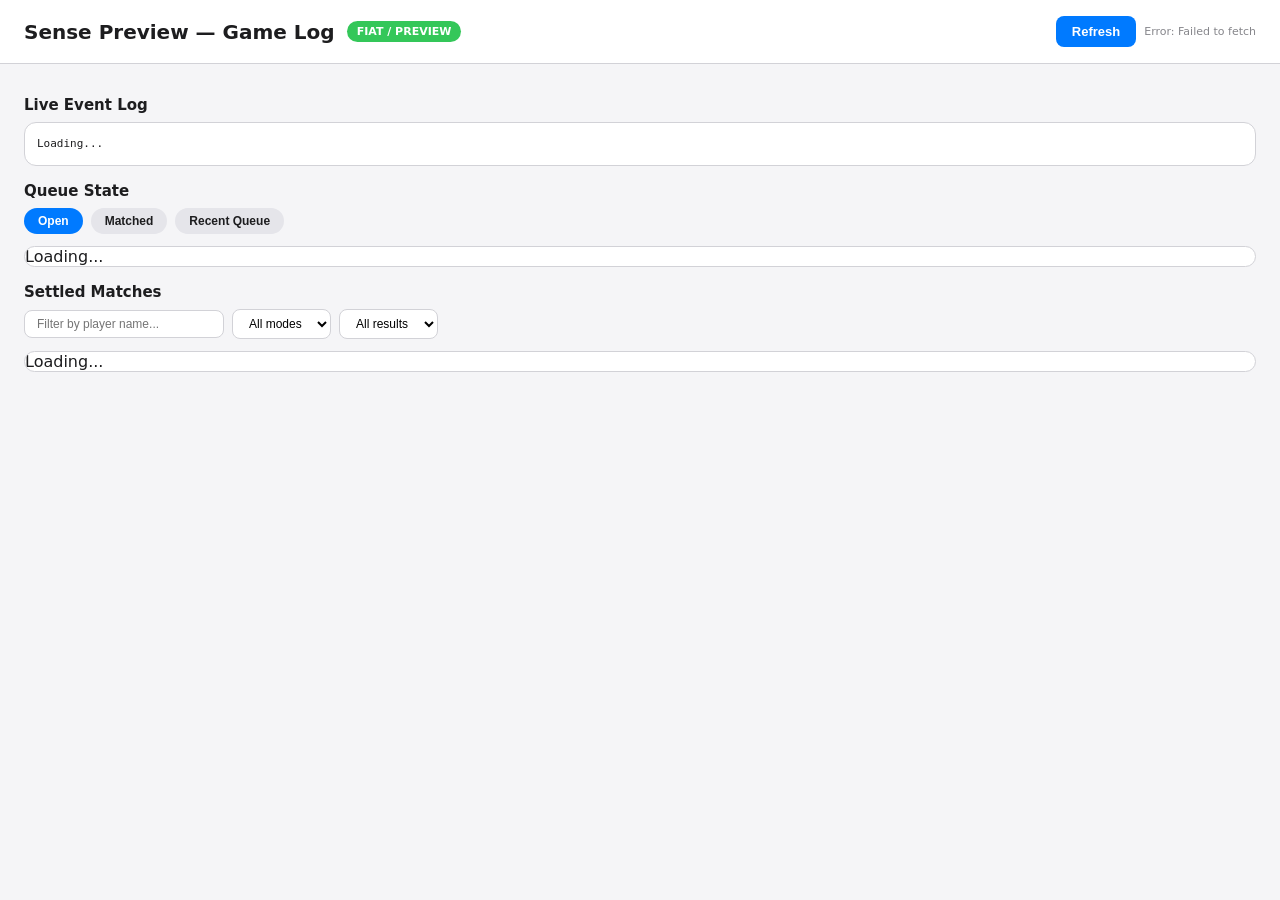
==== gamelog.html @ 236d3b1f "Add preview game log dashboard" ====
<!DOCTYPE html>
<html lang="en">
<head>
<meta charset="UTF-8">
<meta name="viewport" content="width=device-width, initial-scale=1.0">
<title>Sense Preview — Game Log</title>
<style>
* { margin: 0; padding: 0; box-sizing: border-box; }
body { font-family: -apple-system, BlinkMacSystemFont, 'Segoe UI', system-ui, sans-serif; background: #f5f5f7; color: #1d1d1f; }
.header { background: #fff; border-bottom: 1px solid #d2d2d7; padding: 16px 24px; display: flex; align-items: center; justify-content: space-between; position: sticky; top: 0; z-index: 100; }
.header h1 { font-size: 20px; font-weight: 600; }
.header .mode-badge { background: #34c759; color: #fff; font-size: 11px; font-weight: 700; padding: 4px 10px; border-radius: 12px; }
.header .refresh-btn { background: #007aff; color: #fff; border: none; padding: 8px 16px; border-radius: 8px; font-size: 13px; font-weight: 600; cursor: pointer; }
.header .refresh-btn:hover { background: #0056cc; }
.auto-label { font-size: 11px; color: #86868b; margin-left: 8px; }

.grid { display: grid; grid-template-columns: repeat(auto-fit, minmax(200px, 1fr)); gap: 12px; padding: 16px 24px; }
.stat-card { background: #fff; border-radius: 12px; padding: 16px; border: 1px solid #d2d2d7; }
.stat-card .label { font-size: 11px; font-weight: 600; color: #86868b; text-transform: uppercase; letter-spacing: 0.5px; }
.stat-card .value { font-size: 28px; font-weight: 700; margin-top: 4px; }
.stat-card .sub { font-size: 12px; color: #86868b; margin-top: 2px; }
.green { color: #34c759; }
.red { color: #ff3b30; }
.blue { color: #007aff; }
.orange { color: #ff9500; }

.section { padding: 0 24px 16px; }
.section h2 { font-size: 15px; font-weight: 600; margin-bottom: 8px; color: #1d1d1f; }
.section .tabs { display: flex; gap: 8px; margin-bottom: 12px; }
.section .tabs button { background: #e5e5ea; border: none; padding: 6px 14px; border-radius: 16px; font-size: 12px; font-weight: 600; cursor: pointer; color: #1d1d1f; }
.section .tabs button.active { background: #007aff; color: #fff; }

.table-wrap { background: #fff; border-radius: 12px; border: 1px solid #d2d2d7; overflow: hidden; max-height: 500px; overflow-y: auto; }
table { width: 100%; border-collapse: collapse; font-size: 12px; }
th { background: #f5f5f7; font-weight: 600; text-align: left; padding: 8px 12px; position: sticky; top: 0; color: #86868b; text-transform: uppercase; font-size: 10px; letter-spacing: 0.5px; border-bottom: 1px solid #d2d2d7; }
td { padding: 8px 12px; border-bottom: 1px solid #f0f0f0; }
tr:hover { background: #f5f5f7; }
.badge { display: inline-block; padding: 2px 8px; border-radius: 10px; font-size: 10px; font-weight: 700; }
.badge-win { background: #d1fae5; color: #059669; }
.badge-loss { background: #fee2e2; color: #dc2626; }
.badge-draw { background: #fef3c7; color: #d97706; }
.badge-open { background: #dbeafe; color: #2563eb; }
.badge-matched { background: #e0e7ff; color: #4f46e5; }
.badge-settled { background: #d1fae5; color: #059669; }
.badge-expired { background: #f3f4f6; color: #6b7280; }
.badge-settling { background: #fef3c7; color: #d97706; }
.mono { font-family: 'SF Mono', Monaco, monospace; font-size: 11px; }
.time-ago { color: #86868b; font-size: 11px; }

.events-log { background: #fff; border-radius: 12px; border: 1px solid #d2d2d7; padding: 12px; max-height: 400px; overflow-y: auto; font-family: 'SF Mono', Monaco, monospace; font-size: 11px; line-height: 1.6; }
.event-line { display: flex; gap: 8px; }
.event-time { color: #86868b; flex-shrink: 0; }
.event-msg { color: #1d1d1f; }
.event-msg.create { color: #007aff; }
.event-msg.join { color: #34c759; }
.event-msg.settle { color: #8b5cf6; }
.event-msg.expire { color: #ff9500; }
.event-msg.error { color: #ff3b30; }
.event-msg.queue { color: #86868b; }

.filter-row { display: flex; gap: 8px; align-items: center; margin-bottom: 12px; flex-wrap: wrap; }
.filter-row input { padding: 6px 12px; border: 1px solid #d2d2d7; border-radius: 8px; font-size: 12px; width: 200px; }
.filter-row select { padding: 6px 12px; border: 1px solid #d2d2d7; border-radius: 8px; font-size: 12px; background: #fff; }
</style>
</head>
<body>
<div class="header">
  <div style="display:flex;align-items:center;gap:12px">
    <h1>Sense Preview — Game Log</h1>
    <span class="mode-badge">FIAT / PREVIEW</span>
  </div>
  <div style="display:flex;align-items:center">
    <button class="refresh-btn" onclick="loadAll()">Refresh</button>
    <span class="auto-label" id="autoLabel">Auto-refresh: 10s</span>
  </div>
</div>

<div class="grid" id="statsGrid"></div>

<div class="section">
  <h2>Live Event Log</h2>
  <div class="events-log" id="eventsLog">Loading...</div>
</div>

<div class="section">
  <h2>Queue State</h2>
  <div class="tabs">
    <button class="active" onclick="showQueueTab('open',this)">Open</button>
    <button onclick="showQueueTab('matched',this)">Matched</button>
    <button onclick="showQueueTab('recent',this)">Recent Queue</button>
  </div>
  <div class="table-wrap" id="queueTable">Loading...</div>
</div>

<div class="section">
  <h2>Settled Matches</h2>
  <div class="filter-row">
    <input type="text" id="matchFilter" placeholder="Filter by player name..." oninput="renderMatches()">
    <select id="modeFilter" onchange="renderMatches()">
      <option value="">All modes</option>
      <option value="free">Free</option>
      <option value="paid">Paid</option>
    </select>
    <select id="resultFilter" onchange="renderMatches()">
      <option value="">All results</option>
      <option value="win">Wins</option>
      <option value="loss">Losses</option>
      <option value="draw">Draws</option>
    </select>
  </div>
  <div class="table-wrap" id="matchesTable">Loading...</div>
</div>

<script>
const PREVIEW_API = 'https://web-production-c6ec6.up.railway.app';
let dashData = null;
let queueData = null;
let currentQueueTab = 'open';

function timeAgo(ts) {
  if (!ts) return '';
  const d = Date.now() - new Date(ts).getTime();
  const s = Math.floor(d / 1000);
  if (s < 60) return s + 's ago';
  const m = Math.floor(s / 60);
  if (m < 60) return m + 'm ago';
  const h = Math.floor(m / 60);
  if (h < 24) return h + 'h ago';
  return Math.floor(h / 24) + 'd ago';
}

function statusBadge(status) {
  const cls = { open: 'badge-open', matched: 'badge-matched', settled: 'badge-settled', expired: 'badge-expired', settling: 'badge-settling' }[status] || '';
  return `<span class="badge ${cls}">${status.toUpperCase()}</span>`;
}

function resultBadge(result) {
  const cls = { win: 'badge-win', loss: 'badge-loss', draw: 'badge-draw' }[result] || '';
  return `<span class="badge ${cls}">${result.toUpperCase()}</span>`;
}

async function loadAll() {
  try {
    const [dashResp, queueResp] = await Promise.all([
      fetch(PREVIEW_API + '/api/dashboard'),
      fetch(PREVIEW_API + '/api/debug/queue'),
    ]);
    dashData = await dashResp.json();
    queueData = await queueResp.json();
    renderStats();
    renderEvents();
    renderQueue();
    renderMatches();
    document.getElementById('autoLabel').textContent = 'Updated: ' + new Date().toLocaleTimeString();
  } catch (e) {
    console.error('Load failed:', e);
    document.getElementById('autoLabel').textContent = 'Error: ' + e.message;
  }
}

function renderStats() {
  const t = dashData.totals;
  const q = dashData.queue;
  const s = dashData.server;
  const r = dashData.resultDistribution;
  
  const winRate = t.totalGames > 0 ? ((r.wins / t.totalGames) * 100).toFixed(1) : '0';
  const drawRate = t.totalGames > 0 ? ((r.draws / t.totalGames) * 100).toFixed(1) : '0';
  
  document.getElementById('statsGrid').innerHTML = `
    <div class="stat-card">
      <div class="label">Total Games</div>
      <div class="value">${t.totalGames}</div>
      <div class="sub">${t.gamesToday} today · ${t.gamesLastHour} last hour</div>
    </div>
    <div class="stat-card">
      <div class="label">Queue</div>
      <div class="value ${q.openWaiting > 0 ? 'blue' : ''}">${q.openWaiting} open</div>
      <div class="sub">${q.activeMatched} matched · ${q.settling} settling</div>
    </div>
    <div class="stat-card">
      <div class="label">Players</div>
      <div class="value">${t.uniquePlayers}</div>
      <div class="sub">${s.wsConnections} connected now</div>
    </div>
    <div class="stat-card">
      <div class="label">Results</div>
      <div class="value green">${r.wins}W</div>
      <div class="sub">${r.draws}D · ${r.losses}L · ${winRate}% win rate</div>
    </div>
    <div class="stat-card">
      <div class="label">Total Wagered</div>
      <div class="value">$${(t.totalWageredCents / 100).toFixed(2)}</div>
      <div class="sub">${t.paidGames} paid · ${t.freeGames} free</div>
    </div>
    <div class="stat-card">
      <div class="label">Server</div>
      <div class="value">${Math.floor(s.uptime / 60)}m</div>
      <div class="sub">${s.memoryMB}MB RAM · ${s.settleErrors.length} errors</div>
    </div>
  `;
}

function renderEvents() {
  const events = dashData.server.recentEvents || [];
  const el = document.getElementById('eventsLog');
  if (!events.length) { el.innerHTML = '<div style="color:#86868b">No events yet</div>'; return; }
  
  el.innerHTML = events.slice().reverse().map(e => {
    const msg = e.msg || '';
    let cls = 'queue';
    if (msg.startsWith('CREATED')) cls = 'create';
    else if (msg.startsWith('JOINED')) cls = 'join';
    else if (msg.startsWith('SETTLED') || msg.startsWith('SETTLE')) cls = 'settle';
    else if (msg.startsWith('EXPIRED') || msg.startsWith('STALE')) cls = 'expire';
    else if (msg.startsWith('ERROR') || msg.startsWith('CHAIN_FAIL')) cls = 'error';
    
    const time = e.t ? e.t.substring(11, 19) : '';
    return `<div class="event-line"><span class="event-time">${time}</span><span class="event-msg ${cls}">${msg}</span></div>`;
  }).join('');
}

function showQueueTab(tab, btn) {
  currentQueueTab = tab;
  document.querySelectorAll('.tabs button').forEach(b => b.classList.remove('active'));
  btn.classList.add('active');
  renderQueue();
}

function renderQueue() {
  const el = document.getElementById('queueTable');
  
  if (currentQueueTab === 'open') {
    const open = (queueData?.open || []);
    if (!open.length) { el.innerHTML = '<div style="padding:20px;text-align:center;color:#86868b">No open games</div>'; return; }
    el.innerHTML = `<table>
      <tr><th>Match ID</th><th>Tier</th><th>Player A</th><th>Created</th></tr>
      ${open.map(g => `<tr>
        <td class="mono">${g.match_id}</td>
        <td>${g.tier}</td>
        <td>${g.player_a}</td>
        <td class="time-ago">${timeAgo(g.created_at)}</td>
      </tr>`).join('')}
    </table>`;
  } else if (currentQueueTab === 'matched') {
    const matched = (dashData.recentQueue || []).filter(q => q.status === 'matched');
    if (!matched.length) { el.innerHTML = '<div style="padding:20px;text-align:center;color:#86868b">No matched games</div>'; return; }
    el.innerHTML = `<table>
      <tr><th>Match ID</th><th>Tier</th><th>Player A</th><th>Player B</th><th>A Ans</th><th>B Ans</th><th>Matched</th></tr>
      ${matched.map(g => `<tr>
        <td class="mono">${g.match_id}</td>
        <td>${g.tier}</td>
        <td>${g.player_a}</td>
        <td>${g.player_b || '—'}</td>
        <td>${g.answer_a !== null ? g.answer_a : '—'}</td>
        <td>${g.answer_b !== null ? g.answer_b : '—'}</td>
        <td class="time-ago">${timeAgo(g.matched_at)}</td>
      </tr>`).join('')}
    </table>`;
  } else {
    const recent = (dashData.recentQueue || []).slice(0, 50);
    el.innerHTML = `<table>
      <tr><th>Match ID</th><th>Status</th><th>Tier</th><th>Player A</th><th>Player B</th><th>A Time</th><th>B Time</th><th>Created</th></tr>
      ${recent.map(g => `<tr>
        <td class="mono">${g.match_id}</td>
        <td>${statusBadge(g.status)}</td>
        <td>${g.tier}</td>
        <td>${g.player_a}</td>
        <td>${g.player_b || '—'}</td>
        <td>${g.time_a !== null ? g.time_a + 'ms' : '—'}</td>
        <td>${g.time_b !== null ? g.time_b + 'ms' : '—'}</td>
        <td class="time-ago">${timeAgo(g.created_at)}</td>
      </tr>`).join('')}
    </table>`;
  }
}

function renderMatches() {
  const el = document.getElementById('matchesTable');
  let matches = dashData?.recentMatches || [];
  
  const nameFilter = document.getElementById('matchFilter').value.toLowerCase();
  const modeFilter = document.getElementById('modeFilter').value;
  const resultFilter = document.getElementById('resultFilter').value;
  
  if (nameFilter) matches = matches.filter(m => m.player_a.toLowerCase().includes(nameFilter) || m.player_b.toLowerCase().includes(nameFilter));
  if (modeFilter) matches = matches.filter(m => m.mode === modeFilter);
  if (resultFilter) matches = matches.filter(m => m.result_a === resultFilter || m.result_b === resultFilter);
  
  if (!matches.length) { el.innerHTML = '<div style="padding:20px;text-align:center;color:#86868b">No matches found</div>'; return; }
  
  el.innerHTML = `<table>
    <tr><th>Match</th><th>Mode</th><th>Player A</th><th>Result</th><th>Player B</th><th>Result</th><th>A Time</th><th>B Time</th><th>Wager</th><th>Settled</th></tr>
    ${matches.slice(0, 100).map(m => `<tr>
      <td class="mono">${m.match_id}</td>
      <td>${m.mode}</td>
      <td>${m.player_a}</td>
      <td>${resultBadge(m.result_a)}</td>
      <td>${m.player_b}</td>
      <td>${resultBadge(m.result_b)}</td>
      <td class="mono">${m.time_a !== null ? m.time_a + 'ms' : '—'}</td>
      <td class="mono">${m.time_b !== null ? m.time_b + 'ms' : '—'}</td>
      <td>$${(m.wager_cents / 100).toFixed(2)}</td>
      <td class="time-ago">${timeAgo(m.settled_at)}</td>
    </tr>`).join('')}
  </table>`;
}

// Auto-refresh every 10s
loadAll();
setInterval(loadAll, 10000);
</script>
</body>
</html>
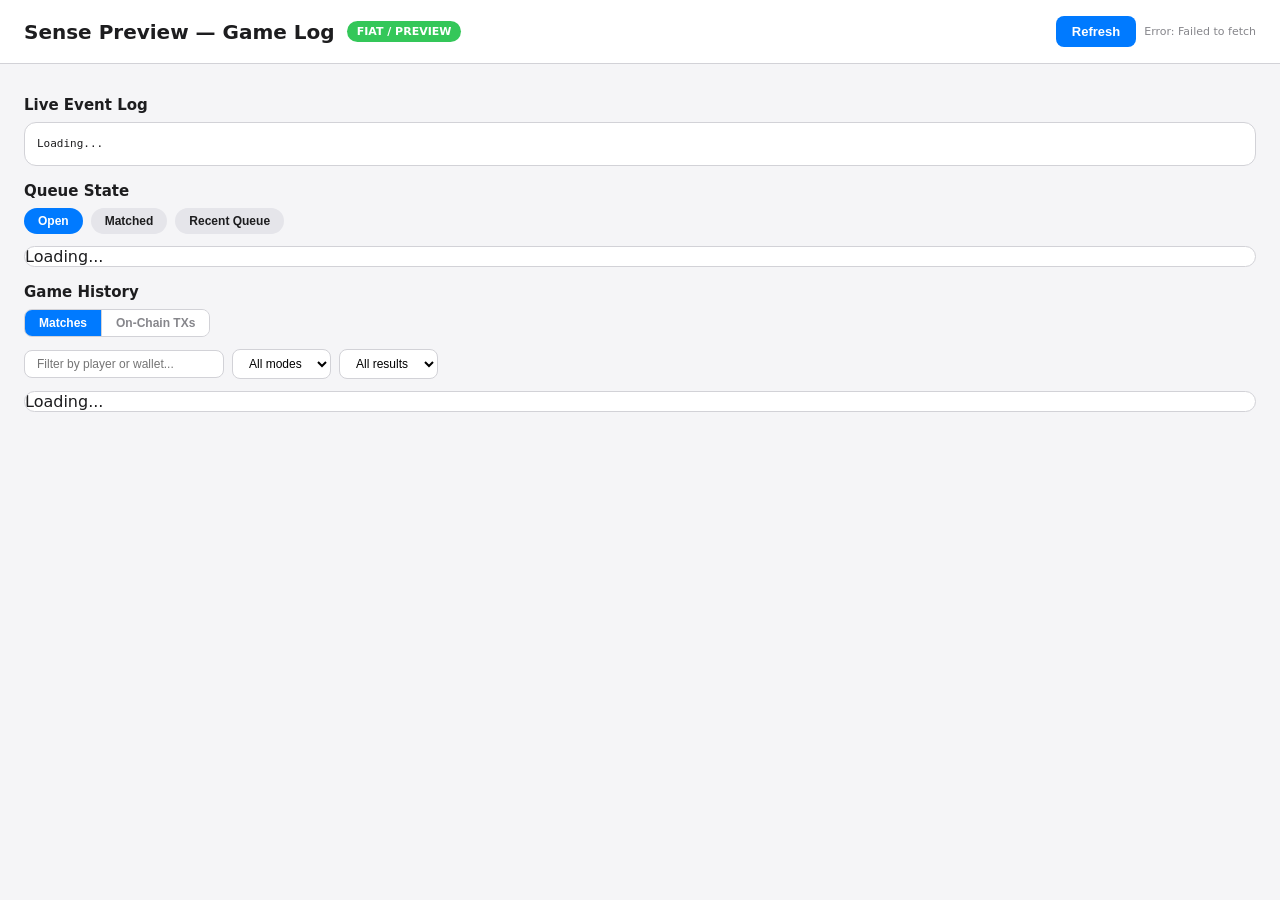
==== commit 259732ea: "Upgrade gamelog: add funds locked, TX links, wallets, on-chain view" ====
--- a/gamelog.html
+++ b/gamelog.html
@@ -3,18 +3,25 @@
 <head>
 <meta charset="UTF-8">
 <meta name="viewport" content="width=device-width, initial-scale=1.0">
-<title>Sense Preview — Game Log</title>
+<title>Sense Game Log</title>
 <style>
 * { margin: 0; padding: 0; box-sizing: border-box; }
 body { font-family: -apple-system, BlinkMacSystemFont, 'Segoe UI', system-ui, sans-serif; background: #f5f5f7; color: #1d1d1f; }
 .header { background: #fff; border-bottom: 1px solid #d2d2d7; padding: 16px 24px; display: flex; align-items: center; justify-content: space-between; position: sticky; top: 0; z-index: 100; }
 .header h1 { font-size: 20px; font-weight: 600; }
-.header .mode-badge { background: #34c759; color: #fff; font-size: 11px; font-weight: 700; padding: 4px 10px; border-radius: 12px; }
+.header .mode-badge { font-size: 11px; font-weight: 700; padding: 4px 10px; border-radius: 12px; color: #fff; }
+.badge-devnet { background: #8b5cf6; }
+.badge-preview { background: #34c759; }
 .header .refresh-btn { background: #007aff; color: #fff; border: none; padding: 8px 16px; border-radius: 8px; font-size: 13px; font-weight: 600; cursor: pointer; }
 .header .refresh-btn:hover { background: #0056cc; }
 .auto-label { font-size: 11px; color: #86868b; margin-left: 8px; }
 
-.grid { display: grid; grid-template-columns: repeat(auto-fit, minmax(200px, 1fr)); gap: 12px; padding: 16px 24px; }
+.alert-box { background: #fff2f0; border: 1px solid #ff3b30; border-radius: 12px; padding: 14px 18px; margin: 16px 24px 0; }
+.alert-box h3 { color: #ff3b30; font-size: 14px; font-weight: 600; margin-bottom: 4px; }
+.alert-box p { font-size: 12px; color: #86868b; line-height: 1.5; }
+.alert-box code { background: #f5f5f7; padding: 1px 5px; border-radius: 3px; font-size: 11px; color: #007aff; }
+
+.grid { display: grid; grid-template-columns: repeat(auto-fit, minmax(160px, 1fr)); gap: 12px; padding: 16px 24px; }
 .stat-card { background: #fff; border-radius: 12px; padding: 16px; border: 1px solid #d2d2d7; }
 .stat-card .label { font-size: 11px; font-weight: 600; color: #86868b; text-transform: uppercase; letter-spacing: 0.5px; }
 .stat-card .value { font-size: 28px; font-weight: 700; margin-top: 4px; }
@@ -23,6 +30,7 @@
 .red { color: #ff3b30; }
 .blue { color: #007aff; }
 .orange { color: #ff9500; }
+.purple { color: #8b5cf6; }
 
 .section { padding: 0 24px 16px; }
 .section h2 { font-size: 15px; font-weight: 600; margin-bottom: 8px; color: #1d1d1f; }
@@ -30,10 +38,10 @@
 .section .tabs button { background: #e5e5ea; border: none; padding: 6px 14px; border-radius: 16px; font-size: 12px; font-weight: 600; cursor: pointer; color: #1d1d1f; }
 .section .tabs button.active { background: #007aff; color: #fff; }
 
-.table-wrap { background: #fff; border-radius: 12px; border: 1px solid #d2d2d7; overflow: hidden; max-height: 500px; overflow-y: auto; }
+.table-wrap { background: #fff; border-radius: 12px; border: 1px solid #d2d2d7; overflow: hidden; max-height: 600px; overflow-y: auto; }
 table { width: 100%; border-collapse: collapse; font-size: 12px; }
-th { background: #f5f5f7; font-weight: 600; text-align: left; padding: 8px 12px; position: sticky; top: 0; color: #86868b; text-transform: uppercase; font-size: 10px; letter-spacing: 0.5px; border-bottom: 1px solid #d2d2d7; }
-td { padding: 8px 12px; border-bottom: 1px solid #f0f0f0; }
+th { background: #f5f5f7; font-weight: 600; text-align: left; padding: 8px 10px; position: sticky; top: 0; color: #86868b; text-transform: uppercase; font-size: 10px; letter-spacing: 0.5px; border-bottom: 1px solid #d2d2d7; }
+td { padding: 8px 10px; border-bottom: 1px solid #f0f0f0; }
 tr:hover { background: #f5f5f7; }
 .badge { display: inline-block; padding: 2px 8px; border-radius: 10px; font-size: 10px; font-weight: 700; }
 .badge-win { background: #d1fae5; color: #059669; }
@@ -44,10 +52,18 @@
 .badge-settled { background: #d1fae5; color: #059669; }
 .badge-expired { background: #f3f4f6; color: #6b7280; }
 .badge-settling { background: #fef3c7; color: #d97706; }
+.badge-locked { background: #fee2e2; color: #dc2626; }
+.badge-cancelled { background: #f3f4f6; color: #6b7280; }
+.badge-free { background: #f3f4f6; color: #6b7280; }
+.badge-paid { background: #dbeafe; color: #2563eb; }
 .mono { font-family: 'SF Mono', Monaco, monospace; font-size: 11px; }
 .time-ago { color: #86868b; font-size: 11px; }
-
-.events-log { background: #fff; border-radius: 12px; border: 1px solid #d2d2d7; padding: 12px; max-height: 400px; overflow-y: auto; font-family: 'SF Mono', Monaco, monospace; font-size: 11px; line-height: 1.6; }
+.wallet { font-family: 'SF Mono', Monaco, monospace; font-size: 10px; color: #86868b; }
+.tx-link { color: #007aff; text-decoration: none; font-size: 11px; font-weight: 600; }
+.tx-link:hover { text-decoration: underline; }
+.no-tx { color: #d2d2d7; font-size: 11px; }
+
+.events-log { background: #fff; border-radius: 12px; border: 1px solid #d2d2d7; padding: 12px; max-height: 300px; overflow-y: auto; font-family: 'SF Mono', Monaco, monospace; font-size: 11px; line-height: 1.6; }
 .event-line { display: flex; gap: 8px; }
 .event-time { color: #86868b; flex-shrink: 0; }
 .event-msg { color: #1d1d1f; }
@@ -61,13 +77,19 @@
 .filter-row { display: flex; gap: 8px; align-items: center; margin-bottom: 12px; flex-wrap: wrap; }
 .filter-row input { padding: 6px 12px; border: 1px solid #d2d2d7; border-radius: 8px; font-size: 12px; width: 200px; }
 .filter-row select { padding: 6px 12px; border: 1px solid #d2d2d7; border-radius: 8px; font-size: 12px; background: #fff; }
+
+.view-toggle { display: flex; gap: 0; margin-bottom: 12px; border: 1px solid #d2d2d7; border-radius: 8px; overflow: hidden; width: fit-content; }
+.view-toggle button { background: #fff; border: none; border-right: 1px solid #d2d2d7; padding: 6px 14px; font-size: 12px; font-weight: 600; cursor: pointer; color: #86868b; }
+.view-toggle button:last-child { border-right: none; }
+.view-toggle button.active { background: #007aff; color: #fff; }
 </style>
 </head>
 <body>
+
 <div class="header">
   <div style="display:flex;align-items:center;gap:12px">
-    <h1>Sense Preview — Game Log</h1>
-    <span class="mode-badge">FIAT / PREVIEW</span>
+    <h1 id="pageTitle">Sense Game Log</h1>
+    <span class="mode-badge" id="modeBadge"></span>
   </div>
   <div style="display:flex;align-items:center">
     <button class="refresh-btn" onclick="loadAll()">Refresh</button>
@@ -75,6 +97,7 @@
   </div>
 </div>
 
+<div id="alertArea"></div>
 <div class="grid" id="statsGrid"></div>
 
 <div class="section">
@@ -93,34 +116,77 @@
 </div>
 
 <div class="section">
-  <h2>Settled Matches</h2>
+  <h2>Game History</h2>
+  <div class="view-toggle" id="viewToggle">
+    <button class="active" onclick="setView('matches',this)">Matches</button>
+    <button onclick="setView('onchain',this)">On-Chain TXs</button>
+  </div>
   <div class="filter-row">
-    <input type="text" id="matchFilter" placeholder="Filter by player name..." oninput="renderMatches()">
-    <select id="modeFilter" onchange="renderMatches()">
+    <input type="text" id="matchFilter" placeholder="Filter by player or wallet..." oninput="renderCurrentView()">
+    <select id="modeFilter" onchange="renderCurrentView()">
       <option value="">All modes</option>
       <option value="free">Free</option>
       <option value="paid">Paid</option>
     </select>
-    <select id="resultFilter" onchange="renderMatches()">
+    <select id="resultFilter" onchange="renderCurrentView()">
       <option value="">All results</option>
       <option value="win">Wins</option>
       <option value="loss">Losses</option>
       <option value="draw">Draws</option>
     </select>
+    <select id="statusFilter" onchange="renderCurrentView()" style="display:none">
+      <option value="">All statuses</option>
+      <option value="Settled">Settled</option>
+      <option value="Cancelled">Cancelled</option>
+      <option value="Funds Locked">Funds Locked</option>
+      <option value="Matched">Matched</option>
+    </select>
   </div>
-  <div class="table-wrap" id="matchesTable">Loading...</div>
+  <div class="table-wrap" id="gameTable">Loading...</div>
 </div>
 
 <script>
+// ── Config ──
+const SCAN = 'https://solscan.io/tx/';
+const CLUSTER = '?cluster=devnet';
+const DEVNET_API = 'https://web-production-8866e.up.railway.app';
 const PREVIEW_API = 'https://web-production-c6ec6.up.railway.app';
+
+// Auto-detect: if filename contains 'devnet' or URL param
+const isDevnet = location.pathname.includes('devnet') || location.hostname.includes('devnet') ||
+  new URLSearchParams(location.search).get('mode') === 'devnet' ||
+  document.referrer.includes('devnet');
+// Check which repo we're on
+const onDevnetRepo = location.hostname === 'dogmomhq.github.io' && location.pathname.startsWith('/sense-react-devnet');
+const SERVER = (isDevnet || onDevnetRepo) ? DEVNET_API : PREVIEW_API;
+
 let dashData = null;
 let queueData = null;
+let onchainGames = [];
 let currentQueueTab = 'open';
-
+let currentView = 'matches';
+
+// ── Init ──
+(function init() {
+  const badge = document.getElementById('modeBadge');
+  const title = document.getElementById('pageTitle');
+  if (isDevnet || onDevnetRepo) {
+    badge.textContent = 'SOLANA / DEVNET';
+    badge.classList.add('badge-devnet');
+    title.textContent = 'Sense Devnet — Game Log';
+    document.title = 'Sense Devnet Game Log';
+  } else {
+    badge.textContent = 'FIAT / PREVIEW';
+    badge.classList.add('badge-preview');
+    title.textContent = 'Sense Preview — Game Log';
+    document.title = 'Sense Preview Game Log';
+  }
+})();
+
+// ── Helpers ──
 function timeAgo(ts) {
   if (!ts) return '';
-  const d = Date.now() - new Date(ts).getTime();
-  const s = Math.floor(d / 1000);
+  const s = Math.floor((Date.now() - new Date(ts).getTime()) / 1000);
   if (s < 60) return s + 's ago';
   const m = Math.floor(s / 60);
   if (m < 60) return m + 'm ago';
@@ -129,45 +195,93 @@
   return Math.floor(h / 24) + 'd ago';
 }
 
-function statusBadge(status) {
-  const cls = { open: 'badge-open', matched: 'badge-matched', settled: 'badge-settled', expired: 'badge-expired', settling: 'badge-settling' }[status] || '';
-  return `<span class="badge ${cls}">${status.toUpperCase()}</span>`;
-}
-
-function resultBadge(result) {
-  const cls = { win: 'badge-win', loss: 'badge-loss', draw: 'badge-draw' }[result] || '';
-  return `<span class="badge ${cls}">${result.toUpperCase()}</span>`;
-}
-
+function shortWallet(w) { return w ? w.slice(0,4) + '..' + w.slice(-4) : '—'; }
+function formatAmt(raw) { return (Number(raw) / 1000000).toFixed(2); }
+
+function txLink(hash, label) {
+  if (!hash) return '<span class="no-tx">—</span>';
+  return '<a class="tx-link" href="' + SCAN + hash + CLUSTER + '" target="_blank">' + (label || hash.slice(0,8) + '..') + '</a>';
+}
+
+function statusBadge(s) {
+  const map = { open:'badge-open', matched:'badge-matched', settled:'badge-settled', expired:'badge-expired', settling:'badge-settling',
+    Settled:'badge-settled', Cancelled:'badge-cancelled', 'Funds Locked':'badge-locked', Matched:'badge-matched' };
+  return '<span class="badge ' + (map[s]||'') + '">' + (typeof s === 'string' ? s.toUpperCase() : s) + '</span>';
+}
+
+function resultBadge(r) {
+  const map = { win:'badge-win', loss:'badge-loss', draw:'badge-draw' };
+  return '<span class="badge ' + (map[r]||'') + '">' + (r||'').toUpperCase() + '</span>';
+}
+
+function modeBadge(m) {
+  return '<span class="badge ' + (m === 'paid' ? 'badge-paid' : 'badge-free') + '">' + (m||'free').toUpperCase() + '</span>';
+}
+
+// ── Data ──
 async function loadAll() {
   try {
     const [dashResp, queueResp] = await Promise.all([
-      fetch(PREVIEW_API + '/api/dashboard'),
-      fetch(PREVIEW_API + '/api/debug/queue'),
+      fetch(SERVER + '/api/dashboard'),
+      fetch(SERVER + '/api/debug/queue'),
     ]);
     dashData = await dashResp.json();
     queueData = await queueResp.json();
+    onchainGames = processMovements(dashData);
     renderStats();
+    renderAlerts();
     renderEvents();
     renderQueue();
-    renderMatches();
+    renderCurrentView();
     document.getElementById('autoLabel').textContent = 'Updated: ' + new Date().toLocaleTimeString();
   } catch (e) {
-    console.error('Load failed:', e);
     document.getElementById('autoLabel').textContent = 'Error: ' + e.message;
   }
 }
 
+function processMovements(data) {
+  var movements = (data.gameMovements || []).concat(data.recentMovements || []);
+  var seen = {}, unique = [];
+  movements.forEach(function(m) { if (!seen[m.id]) { seen[m.id] = true; unique.push(m); } });
+
+  var gamesMap = {};
+  unique.forEach(function(m) {
+    var gid = m.game_id;
+    if (!gamesMap[gid]) gamesMap[gid] = { create: [], join: [], settle: [], settle_draw: [], cancel: [] };
+    var bucket = gamesMap[gid][m.type];
+    if (bucket) bucket.push(m);
+  });
+
+  var games = [];
+  Object.keys(gamesMap).sort().reverse().forEach(function(gid) {
+    var txs = gamesMap[gid];
+    var cr = txs.create[0], jo = txs.join[0];
+    var se = txs.settle[0] || txs.settle_draw[0];
+    var ca = txs.cancel[0];
+    var status = se ? 'Settled' : (ca ? 'Cancelled' : (jo ? 'Matched' : (cr ? 'Funds Locked' : 'Unknown')));
+    games.push({
+      g: gid, s: status,
+      a: cr ? cr.wallet : '', b: jo ? jo.wallet : '',
+      ct: cr ? cr.tx_hash : '', jt: jo ? jo.tx_hash : '',
+      st: se ? se.tx_hash : '', xt: ca ? ca.tx_hash : '',
+      amt: cr ? cr.amount_raw : '0',
+      tm: cr ? cr.created_at : ''
+    });
+  });
+  return games;
+}
+
+// ── Render ──
 function renderStats() {
   const t = dashData.totals;
   const q = dashData.queue;
   const s = dashData.server;
   const r = dashData.resultDistribution;
-  
-  const winRate = t.totalGames > 0 ? ((r.wins / t.totalGames) * 100).toFixed(1) : '0';
-  const drawRate = t.totalGames > 0 ? ((r.draws / t.totalGames) * 100).toFixed(1) : '0';
-  
-  document.getElementById('statsGrid').innerHTML = `
+
+  const locked = onchainGames.filter(g => g.s === 'Funds Locked');
+  const lockedAmt = locked.reduce((sum, g) => sum + Number(g.amt), 0);
+
+  let html = `
     <div class="stat-card">
       <div class="label">Total Games</div>
       <div class="value">${t.totalGames}</div>
@@ -186,35 +300,63 @@
     <div class="stat-card">
       <div class="label">Results</div>
       <div class="value green">${r.wins}W</div>
-      <div class="sub">${r.draws}D · ${r.losses}L · ${winRate}% win rate</div>
+      <div class="sub">${r.draws}D · ${r.losses}L</div>
     </div>
     <div class="stat-card">
       <div class="label">Total Wagered</div>
       <div class="value">$${(t.totalWageredCents / 100).toFixed(2)}</div>
       <div class="sub">${t.paidGames} paid · ${t.freeGames} free</div>
+    </div>`;
+
+  if (locked.length > 0) {
+    html += `
+    <div class="stat-card">
+      <div class="label">Funds Locked</div>
+      <div class="value red">${locked.length}</div>
+      <div class="sub">$${formatAmt(lockedAmt)} USDC orphaned</div>
+    </div>`;
+  }
+
+  html += `
+    <div class="stat-card">
+      <div class="label">On-Chain Games</div>
+      <div class="value purple">${onchainGames.length}</div>
+      <div class="sub">${onchainGames.filter(g=>g.s==='Settled').length} settled · ${onchainGames.filter(g=>g.s==='Cancelled').length} cancelled</div>
     </div>
     <div class="stat-card">
       <div class="label">Server</div>
       <div class="value">${Math.floor(s.uptime / 60)}m</div>
       <div class="sub">${s.memoryMB}MB RAM · ${s.settleErrors.length} errors</div>
-    </div>
-  `;
+    </div>`;
+
+  document.getElementById('statsGrid').innerHTML = html;
+}
+
+function renderAlerts() {
+  const locked = onchainGames.filter(g => g.s === 'Funds Locked');
+  const el = document.getElementById('alertArea');
+  if (locked.length === 0) { el.innerHTML = ''; return; }
+  const lockedAmt = locked.reduce((sum, g) => sum + Number(g.amt), 0);
+  el.innerHTML = `<div class="alert-box">
+    <h3>${locked.length} Games with Orphaned Funds</h3>
+    <p>These games have USDC locked on-chain (create TX exists) but no settle or cancel TX. 
+    The DB expired them but the on-chain vaults still hold funds. 
+    They need manual <code>cancel_game</code> or <code>claim_timeout</code> calls to recover $${formatAmt(lockedAmt)} USDC.</p>
+  </div>`;
 }
 
 function renderEvents() {
   const events = dashData.server.recentEvents || [];
   const el = document.getElementById('eventsLog');
-  if (!events.length) { el.innerHTML = '<div style="color:#86868b">No events yet</div>'; return; }
-  
+  if (!events.length) { el.innerHTML = '<div style="color:#86868b">No recent events</div>'; return; }
   el.innerHTML = events.slice().reverse().map(e => {
+    let cls = 'queue';
     const msg = e.msg || '';
-    let cls = 'queue';
     if (msg.startsWith('CREATED')) cls = 'create';
     else if (msg.startsWith('JOINED')) cls = 'join';
     else if (msg.startsWith('SETTLED') || msg.startsWith('SETTLE')) cls = 'settle';
     else if (msg.startsWith('EXPIRED') || msg.startsWith('STALE')) cls = 'expire';
     else if (msg.startsWith('ERROR') || msg.startsWith('CHAIN_FAIL')) cls = 'error';
-    
     const time = e.t ? e.t.substring(11, 19) : '';
     return `<div class="event-line"><span class="event-time">${time}</span><span class="event-msg ${cls}">${msg}</span></div>`;
   }).join('');
@@ -229,84 +371,115 @@
 
 function renderQueue() {
   const el = document.getElementById('queueTable');
-  
   if (currentQueueTab === 'open') {
-    const open = (queueData?.open || []);
+    const open = queueData?.open || [];
     if (!open.length) { el.innerHTML = '<div style="padding:20px;text-align:center;color:#86868b">No open games</div>'; return; }
-    el.innerHTML = `<table>
-      <tr><th>Match ID</th><th>Tier</th><th>Player A</th><th>Created</th></tr>
-      ${open.map(g => `<tr>
-        <td class="mono">${g.match_id}</td>
-        <td>${g.tier}</td>
-        <td>${g.player_a}</td>
-        <td class="time-ago">${timeAgo(g.created_at)}</td>
-      </tr>`).join('')}
-    </table>`;
+    el.innerHTML = `<table><tr><th>Match ID</th><th>Tier</th><th>Player A</th><th>Created</th></tr>
+      ${open.map(g => `<tr><td class="mono">${g.match_id}</td><td>${g.tier}</td><td>${g.player_a}</td><td class="time-ago">${timeAgo(g.created_at)}</td></tr>`).join('')}</table>`;
   } else if (currentQueueTab === 'matched') {
     const matched = (dashData.recentQueue || []).filter(q => q.status === 'matched');
     if (!matched.length) { el.innerHTML = '<div style="padding:20px;text-align:center;color:#86868b">No matched games</div>'; return; }
-    el.innerHTML = `<table>
-      <tr><th>Match ID</th><th>Tier</th><th>Player A</th><th>Player B</th><th>A Ans</th><th>B Ans</th><th>Matched</th></tr>
-      ${matched.map(g => `<tr>
-        <td class="mono">${g.match_id}</td>
-        <td>${g.tier}</td>
-        <td>${g.player_a}</td>
-        <td>${g.player_b || '—'}</td>
-        <td>${g.answer_a !== null ? g.answer_a : '—'}</td>
-        <td>${g.answer_b !== null ? g.answer_b : '—'}</td>
-        <td class="time-ago">${timeAgo(g.matched_at)}</td>
-      </tr>`).join('')}
-    </table>`;
+    el.innerHTML = `<table><tr><th>Match ID</th><th>Tier</th><th>Player A</th><th>Player B</th><th>A Ans</th><th>B Ans</th><th>Matched</th></tr>
+      ${matched.map(g => `<tr><td class="mono">${g.match_id}</td><td>${g.tier}</td><td>${g.player_a}</td><td>${g.player_b||'—'}</td>
+      <td>${g.answer_a !== null ? g.answer_a : '—'}</td><td>${g.answer_b !== null ? g.answer_b : '—'}</td>
+      <td class="time-ago">${timeAgo(g.matched_at)}</td></tr>`).join('')}</table>`;
   } else {
     const recent = (dashData.recentQueue || []).slice(0, 50);
-    el.innerHTML = `<table>
-      <tr><th>Match ID</th><th>Status</th><th>Tier</th><th>Player A</th><th>Player B</th><th>A Time</th><th>B Time</th><th>Created</th></tr>
-      ${recent.map(g => `<tr>
-        <td class="mono">${g.match_id}</td>
-        <td>${statusBadge(g.status)}</td>
-        <td>${g.tier}</td>
-        <td>${g.player_a}</td>
-        <td>${g.player_b || '—'}</td>
-        <td>${g.time_a !== null ? g.time_a + 'ms' : '—'}</td>
-        <td>${g.time_b !== null ? g.time_b + 'ms' : '—'}</td>
-        <td class="time-ago">${timeAgo(g.created_at)}</td>
-      </tr>`).join('')}
-    </table>`;
+    el.innerHTML = `<table><tr><th>Match</th><th>Status</th><th>Tier</th><th>Player A</th><th>Player B</th><th>A Time</th><th>B Time</th><th>Created</th></tr>
+      ${recent.map(g => `<tr><td class="mono">${g.match_id}</td><td>${statusBadge(g.status)}</td><td>${g.tier}</td>
+      <td>${g.player_a}</td><td>${g.player_b||'—'}</td>
+      <td>${g.time_a !== null ? g.time_a + 'ms' : '—'}</td><td>${g.time_b !== null ? g.time_b + 'ms' : '—'}</td>
+      <td class="time-ago">${timeAgo(g.created_at)}</td></tr>`).join('')}</table>`;
   }
 }
 
+// ── View Toggle ──
+function setView(view, btn) {
+  currentView = view;
+  document.querySelectorAll('.view-toggle button').forEach(b => b.classList.remove('active'));
+  btn.classList.add('active');
+  // Show/hide appropriate filters
+  document.getElementById('resultFilter').style.display = view === 'matches' ? '' : 'none';
+  document.getElementById('modeFilter').style.display = view === 'matches' ? '' : 'none';
+  document.getElementById('statusFilter').style.display = view === 'onchain' ? '' : 'none';
+  renderCurrentView();
+}
+
+function renderCurrentView() {
+  if (currentView === 'matches') renderMatches();
+  else renderOnChain();
+}
+
 function renderMatches() {
-  const el = document.getElementById('matchesTable');
+  const el = document.getElementById('gameTable');
   let matches = dashData?.recentMatches || [];
-  
+
   const nameFilter = document.getElementById('matchFilter').value.toLowerCase();
   const modeFilter = document.getElementById('modeFilter').value;
   const resultFilter = document.getElementById('resultFilter').value;
-  
-  if (nameFilter) matches = matches.filter(m => m.player_a.toLowerCase().includes(nameFilter) || m.player_b.toLowerCase().includes(nameFilter));
+
+  if (nameFilter) matches = matches.filter(m =>
+    (m.player_a||'').toLowerCase().includes(nameFilter) ||
+    (m.player_b||'').toLowerCase().includes(nameFilter) ||
+    (m.wallet_a||'').toLowerCase().includes(nameFilter) ||
+    (m.wallet_b||'').toLowerCase().includes(nameFilter)
+  );
   if (modeFilter) matches = matches.filter(m => m.mode === modeFilter);
   if (resultFilter) matches = matches.filter(m => m.result_a === resultFilter || m.result_b === resultFilter);
-  
+
   if (!matches.length) { el.innerHTML = '<div style="padding:20px;text-align:center;color:#86868b">No matches found</div>'; return; }
-  
+
   el.innerHTML = `<table>
-    <tr><th>Match</th><th>Mode</th><th>Player A</th><th>Result</th><th>Player B</th><th>Result</th><th>A Time</th><th>B Time</th><th>Wager</th><th>Settled</th></tr>
-    ${matches.slice(0, 100).map(m => `<tr>
+    <tr><th>Match</th><th>Mode</th><th>Player A</th><th>Wallet A</th><th>Result</th><th>Player B</th><th>Wallet B</th><th>Result</th><th>A Time</th><th>B Time</th><th>Wager</th><th>Reason</th><th>Settled</th></tr>
+    ${matches.map(m => `<tr>
       <td class="mono">${m.match_id}</td>
-      <td>${m.mode}</td>
+      <td>${modeBadge(m.mode)}</td>
       <td>${m.player_a}</td>
+      <td class="wallet" title="${m.wallet_a||''}">${shortWallet(m.wallet_a)}</td>
       <td>${resultBadge(m.result_a)}</td>
       <td>${m.player_b}</td>
+      <td class="wallet" title="${m.wallet_b||''}">${shortWallet(m.wallet_b)}</td>
       <td>${resultBadge(m.result_b)}</td>
       <td class="mono">${m.time_a !== null ? m.time_a + 'ms' : '—'}</td>
       <td class="mono">${m.time_b !== null ? m.time_b + 'ms' : '—'}</td>
       <td>$${(m.wager_cents / 100).toFixed(2)}</td>
+      <td style="font-size:11px;color:#86868b">${m.reason||'—'}</td>
       <td class="time-ago">${timeAgo(m.settled_at)}</td>
     </tr>`).join('')}
   </table>`;
 }
 
-// Auto-refresh every 10s
+function renderOnChain() {
+  const el = document.getElementById('gameTable');
+  let games = onchainGames;
+
+  const nameFilter = document.getElementById('matchFilter').value.toLowerCase();
+  const statusFilter = document.getElementById('statusFilter').value;
+
+  if (nameFilter) games = games.filter(g =>
+    g.a.toLowerCase().includes(nameFilter) || g.b.toLowerCase().includes(nameFilter) || g.g.toLowerCase().includes(nameFilter)
+  );
+  if (statusFilter) games = games.filter(g => g.s === statusFilter);
+
+  if (!games.length) { el.innerHTML = '<div style="padding:20px;text-align:center;color:#86868b">No on-chain games found</div>'; return; }
+
+  el.innerHTML = `<table>
+    <tr><th>Game ID</th><th>Status</th><th>Amount</th><th>Player A</th><th>Create TX</th><th>Player B</th><th>Join TX</th><th>Settle / Cancel</th><th>Time</th></tr>
+    ${games.map(g => `<tr>
+      <td class="mono">${g.g}</td>
+      <td>${statusBadge(g.s)}</td>
+      <td style="font-weight:600">$${formatAmt(g.amt)}</td>
+      <td class="wallet" title="${g.a}">${shortWallet(g.a)}</td>
+      <td>${txLink(g.ct, 'Create')}</td>
+      <td class="wallet" title="${g.b}">${shortWallet(g.b)}</td>
+      <td>${txLink(g.jt, 'Join')}</td>
+      <td>${g.st ? txLink(g.st, 'Settle') : (g.xt ? txLink(g.xt, 'Cancel') : '<span class="no-tx">—</span>')}</td>
+      <td class="time-ago">${timeAgo(g.tm)}</td>
+    </tr>`).join('')}
+  </table>`;
+}
+
+// ── Auto-refresh ──
 loadAll();
 setInterval(loadAll, 10000);
 </script>
